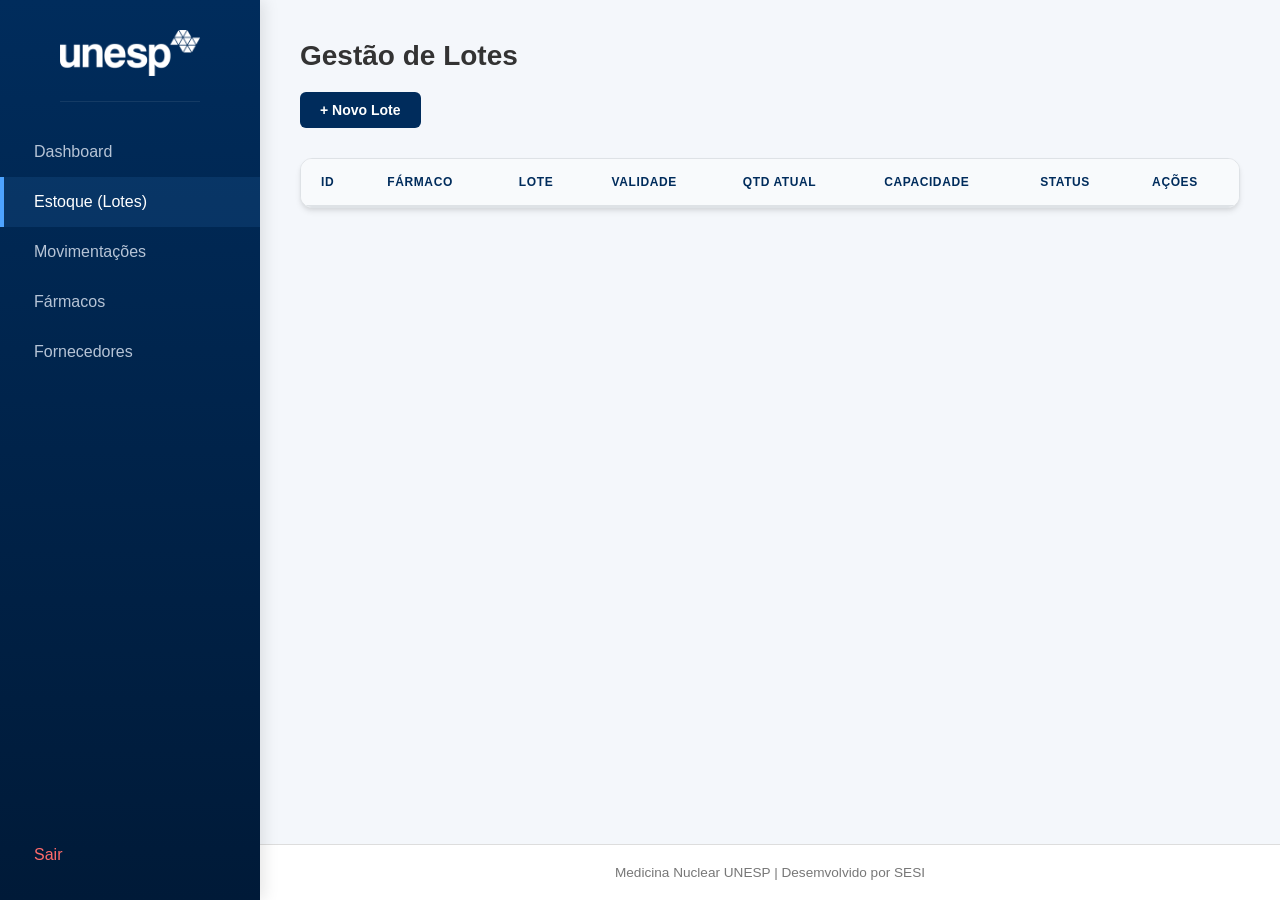
==== templates/html/estoque.html @ f712ef7e "Primeira versão do projeto" ====
<!DOCTYPE html>
<html lang="en">

<head>
    <meta charset="UTF-8">
    <meta name="viewport" content="width=device-width, initial-scale=1.0">
    <title>Estoque Lotes</title>
</head>

    <link rel="stylesheet" href="../../static/css/style.css">
</head>

<body class="dashboard-layout">
    <button class="menu-toggle" id="menuToggle">☰</button>
    <header>
        <img src="../../static/images/logo_unesp.png" alt="UNESP">
        <a href="dashboard.html" class="nav-link">Dashboard</a>
        <a href="estoque.html" class="nav-link active-page">Estoque (Lotes)</a>
        <a href="movimentacoes.html" class="nav-link">Movimentações</a>
        <a href="farmacos.html" class="nav-link">Fármacos</a>
        <a href="fornecedores.html" class="nav-link">Fornecedores</a>
        <a href="index.html" class="sair">Sair</a>
    </header>

    <div class="content-wrapper">
        <main>
            <div>
                <h1>Gestão de Lotes</h1>
                <button class="btn btn-primary" onclick="openModal('modal-lote')">+ Novo Lote</button>
            </div>
            <div class="table-responsive">
                <table>
                    <thead>
                        <tr>
                            <th>ID</th>
                            <th>Fármaco</th>
                            <th>Lote</th>
                            <th>Validade</th>
                            <th>Qtd Atual</th>
                            <th>Capacidade</th>
                            <th>Status</th>
                            <th>Ações</th>
                        </tr>
                    </thead>
                    <tbody></tbody>
                </table>
            </div>
        </main>

        <footer>Medicina Nuclear UNESP | Desemvolvido por SESI</footer>
    </div>
    <!-- Modal Lote -->
    <div id="modal-lote" class="modal-overlay hidden">
        <div class="modal-card">
            <h3>Novo Lote</h3>
            <div class="input-group" style="margin-top: 15px;">
                <label>Fármaco</label>
                <select id="sel-lote-farmaco">
                    <option value="">Selecione um fármaco...</option>
                </select>
            </div>
            <div class="input-group">
                <label>Identificação do Lote</label>
                <input type="text" id="in-lote-nome">
            </div>
            <div class="input-group">
                <label>Data de Validade</label>
                <input type="datetime-local" id="in-lote-val">
            </div>
            <div style="display: flex; gap: 10px;">
                <div class="input-group" style="flex: 1;"><label>Qtd Inicial</label><input type="number"
                        id="in-lote-qtd"></div>
                <div class="input-group" style="flex: 1;"><label>Capacidade Max</label><input type="number"
                        id="in-lote-cap"></div>
            </div>
            <div style="text-align: right; margin-top: 20px;">
                <button class="btn btn-outline" onclick="closeModals()">Cancelar</button>
                <button class="btn btn-primary" id="btn-save-lote">Salvar Lote</button>
            </div>
        </div>
    </div>

    <script>
        function openModal(modalId) {
            document.getElementById(modalId).classList.remove('hidden');
        }

        function closeModals() {
            const modals = document.querySelectorAll('.modal-overlay');
            modals.forEach(modal => modal.classList.add('hidden'));
        }

        // Fechar modal ao clicar fora dele
        window.onclick = function (event) {
            if (event.target.classList.contains('modal-overlay')) {
                closeModals();
            }
        }

        // Menu Mobile
        const menuToggle = document.getElementById('menuToggle');
        const header = document.querySelector('header');
        if (menuToggle && header) {
            menuToggle.addEventListener('click', (e) => {
                e.stopPropagation();
                header.classList.toggle('open');
            });

            // Fecha o menu ao clicar fora dele no mobile
            document.addEventListener('click', (e) => {
                if (header.classList.contains('open') && !header.contains(e.target) && e.target !== menuToggle) {
                    header.classList.remove('open');
                }
            });
        }
    </script>
</body>


</html>
---- static/css/style.css ----
/* ==========================================================================
   SIGIR UNESP - ESTILO CENTRALIZADO (DASHBOARD)
   ========================================================================== */

/* 1. RESET E TIPOGRAFIA */
* {
    margin: 0;
    padding: 0;
    box-sizing: border-box;
    font-family: 'Inter', 'Segoe UI', Roboto, Helvetica, Arial, sans-serif;
}

body {
    background-color: #f4f7fb;
    min-height: 100vh;
    transition: all 0.3s ease;
}

/* 2. ESTRUTURA DE LAYOUT (SIDEBAR / MAIN) */

/* Layout padrão para páginas internas (com sidebar) */
body.dashboard-layout {
    display: grid;
    grid-template-columns: 260px 1fr;
}

.content-wrapper {
    display: flex;
    flex-direction: column;
    min-height: 100vh;
    width: 100%;
    max-width: 100vw; /* Impede que o conteúdo estique a página */
    overflow-x: hidden; /* Trava a rolagem aqui, exceto onde permitido */
}

main {
    flex: 1;
    padding: 40px;
    width: 100%;
    max-width: 100%;
    box-sizing: border-box;
    overflow-wrap: break-word; /* Evita que textos longos estiquem o layout */
}

h1 {
    color: #333333;
    font-size: 28px;
    margin-bottom: 20px;
}

/* HEADER LATERAL (SIDEBAR) */
header {
    background: linear-gradient(180deg, #002c5c 0%, #001a38 100%);
    box-shadow: 4px 0 15px rgba(0, 0, 0, 0.1);
    display: flex;
    flex-direction: column;
    align-items: center;
    height: 100vh;
    color: white;
    padding: 30px 0 20px 0;
    position: sticky;
    top: 0;
    z-index: 1000;
    transition: all 0.3s ease;
}

header img {
    width: 140px;
    height: auto;
    margin-bottom: 25px;
    padding-bottom: 25px;
    border-bottom: 1px solid rgba(255, 255, 255, 0.08);
    display: block;
}

.nav-link,
.sair {
    width: 100%;
    padding: 16px 30px;
    color: #b6c4d6;
    text-decoration: none;
    font-size: 16px;
    font-weight: 500;
    transition: all 0.3s;
    border-left: 4px solid transparent;
    display: block;
}

.nav-link:hover {
    background-color: rgba(255, 255, 255, 0.05);
    color: #ffffff;
    border-left-color: #4da3ff;
}

.active-page {
    background-color: rgba(77, 163, 255, 0.1);
    color: #ffffff;
    border-left-color: #4da3ff;
}

.sair {
    margin-top: auto;
    color: #ff6b6b;
}

.sair:hover {
    background-color: rgba(255, 107, 107, 0.1);
    color: #ff8585;
    border-left-color: #ff6b6b;
}

/* FOOTER */
footer {
    background-color: #ffffff;
    border-top: 1px solid #dddddd;
    padding: 20px;
    text-align: center;
    font-size: 0.85rem;
    color: #777777;
    width: 100%;
    margin-top: auto;
}

/* 3. COMPONENTES (BOTÕES, INPUTS, MODALS, TABELAS) */

/* Botões */
.btn {
    padding: 10px 20px;
    border-radius: 6px;
    font-weight: 600;
    cursor: pointer;
    transition: all 0.2s;
    border: none;
    font-size: 14px;
    display: inline-block;
    text-decoration: none;
    text-align: center;
}

.btn-primary {
    background-color: #002c5c;
    color: white;
}

.btn-primary:hover {
    background-color: #003d80;
}

.btn-outline {
    background-color: transparent;
    border: 1px solid #dee2e6;
    color: #4a5568;
}

.btn-outline:hover {
    background-color: #f7fafc;
    border-color: #cbd5e0;
}

.btn-sm {
    padding: 6px 12px;
    font-size: 0.75rem;
    border-radius: 6px;
}

/* Inputs e Grupos */
.input-group {
    margin-bottom: 20px;
    text-align: left;
}

.input-group label {
    display: block;
    font-size: 14px;
    font-weight: 600;
    color: #4a5568;
    margin-bottom: 8px;
}

.input-group input,
.input-group select {
    width: 100%;
    padding: 10px 12px;
    border: 1px solid #dee2e6;
    border-radius: 6px;
    font-size: 16px;
    /* Evita zoom forçado no iPhone */
    transition: border-color 0.2s;
}

.input-group input:focus,
.input-group select:focus {
    outline: none;
    border-color: #4da3ff;
    box-shadow: 0 0 0 3px rgba(77, 163, 255, 0.1);
}

/* Modais */
.modal-overlay {
    position: fixed;
    top: 0;
    left: 0;
    width: 100%;
    height: 100%;
    background: rgba(0, 0, 0, 0.5);
    backdrop-filter: blur(4px);
    display: flex;
    justify-content: center;
    align-items: center;
    z-index: 2000;
    transition: opacity 0.3s ease;
}

.modal-card {
    background: #ffffff;
    padding: 30px;
    border-radius: 12px;
    width: 95%;
    /* Quase a tela toda no celular */
    max-width: 500px;
    box-shadow: 0 20px 25px -5px rgba(0, 0, 0, 0.1), 0 10px 10px -5px rgba(0, 0, 0, 0.04);
    animation: modalFadeIn 0.3s ease-out;
    margin: 10px;
    /* Garante que não cole no topo/fundo */
}

@keyframes modalFadeIn {
    from {
        transform: translateY(-20px);
        opacity: 0;
    }

    to {
        transform: translateY(0);
        opacity: 1;
    }
}

.hidden {
    display: none !important;
}

/* Tabelas e Responses */
.table-responsive {
    margin-top: 30px;
    width: 100%;
    overflow-x: auto;
    /* Força a barra de rolagem na tabela */
    display: block;
    /* Necessário para o overflow funcionar bem */
    background: #ffffff;
    border-radius: 12px;
    border: 1px solid #dee2e6;
    box-shadow: 0 4px 6px -1px rgba(0, 0, 0, 0.1), 0 2px 4px -1px rgba(0, 0, 0, 0.06);
    -webkit-overflow-scrolling: touch;
}

table {
    width: 100%;
    border-collapse: separate;
    border-spacing: 0;
    min-width: 600px;
    /* Garante que a tabela não esmague no mobile */
}

th {
    background-color: #f8fafc;
    color: #002c5c;
    font-weight: 700;
    text-transform: uppercase;
    font-size: 0.75rem;
    letter-spacing: 0.05em;
    padding: 16px 20px;
    border-bottom: 2px solid #dee2e6;
    text-align: left;
}

td {
    padding: 14px 20px;
    color: #333333;
    font-size: 0.875rem;
    border-bottom: 1px solid #f1f5f9;
    vertical-align: middle;
}

tbody tr:last-child td {
    border-bottom: none;
}

tbody tr:nth-child(even) {
    background-color: #f9fafb;
}

tbody tr:hover {
    background-color: #f1f5f9;
    transition: background-color 0.2s ease;
}

td strong {
    color: #002c5c;
    font-weight: 600;
}

/* Badges */
.badge {
    display: inline-flex;
    align-items: center;
    padding: 4px 10px;
    border-radius: 9999px;
    font-size: 0.7rem;
    font-weight: 700;
    text-transform: uppercase;
}

.badge-ok {
    background-color: #dcfce7;
    color: #166534;
    border: 1px solid #bbf7d0;
}

.badge-danger {
    background-color: #fee2e2;
    color: #991b1b;
    border: 1px solid #fecaca;
}

/* 4. ESPECÍFICO - DASHBOARD */
.page-header {
    display: flex;
    justify-content: space-between;
    align-items: center;
    margin-bottom: 30px;
}

#current-date {
    color: #666666;
    font-size: 0.9rem;
    font-weight: 500;
}

.card-grid {
    display: grid;
    grid-template-columns: repeat(auto-fit, minmax(250px, 1fr));
    gap: 20px;
}

.card {
    background: #ffffff;
    padding: 25px;
    border-radius: 12px;
    box-shadow: 0 4px 6px rgba(0, 0, 0, 0.05);
}

.card h4 {
    color: #666666;
    font-size: 14px;
    font-weight: 700;
    text-transform: uppercase;
    margin-bottom: 10px;
}

.card h2 {
    font-size: 2rem;
    color: #002c5c;
}

.stats-grid {
    display: grid;
    grid-template-columns: repeat(auto-fit, minmax(200px, 1fr));
    gap: 20px;
    margin-bottom: 30px;
}

.stat-card {
    background: #f8f7f7;
    padding: 20px;
    border-radius: 12px;
    box-shadow: 0 4px 6px rgba(0, 0, 0, 0.05);
}

/* 5. RESPONSIVIDADE */

/* Button hamburguer (mobile) */
.menu-toggle {
    display: none;
    position: fixed;
    top: 15px;
    left: 15px;
    background: #002c5c;
    color: white;
    border: none;
    padding: 10px 15px;
    border-radius: 5px;
    cursor: pointer;
    z-index: 1100;
    font-size: 20px;
    box-shadow: 0 2px 10px rgba(0, 0, 0, 0.2);
}

@media (max-width: 900px) {
    body.dashboard-layout {
        grid-template-columns: 1fr;
    }

    header {
        position: fixed;
        left: -260px;
        width: 260px;
        box-shadow: 10px 0 30px rgba(0, 0, 0, 0.3);
    }

    header.open {
        left: 0;
    }

    .menu-toggle {
        display: block;
    }

    main {
        padding: 80px 15px 20px 15px;
    }

    .page-header {
        flex-direction: column;
        align-items: flex-start;
        gap: 10px;
    }

    .card-grid,
    .stats-grid {
        grid-template-columns: 1fr;
    }

    h1 {
        font-size: 24px;
    }
}

@media (max-width: 480px) {
    main {
        padding: 70px 10px 20px 10px;
    }

    .card {
        padding: 20px;
    }

    .card h2 {
        font-size: 1.5rem;
    }
}
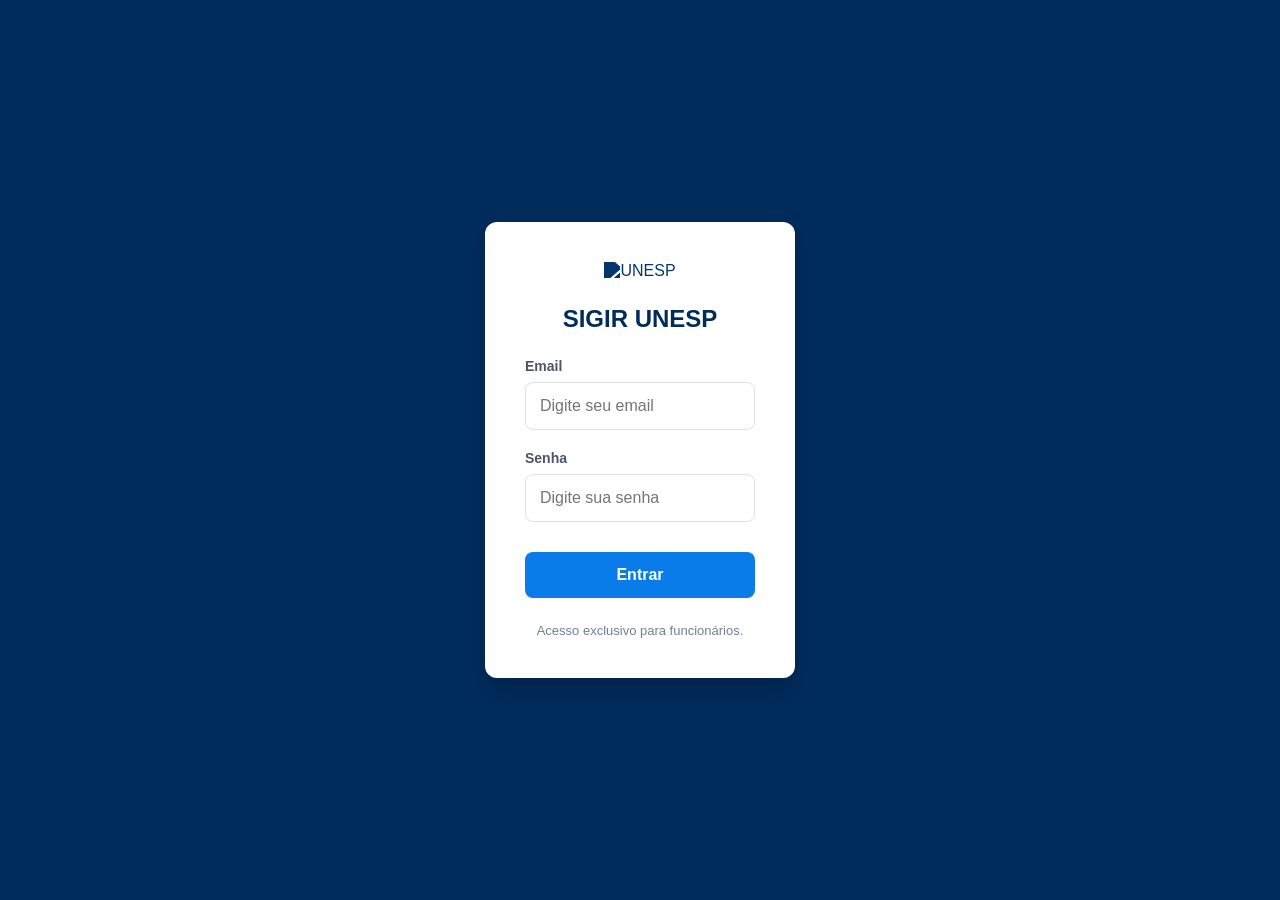
==== commit c1c5e37d: "Atualiza projeto do TCC" ====
--- a/templates/html/estoque.html
+++ b/templates/html/estoque.html
@@ -1,120 +1,377 @@
 <!DOCTYPE html>
-<html lang="en">
+<html lang="pt-BR">
 
 <head>
     <meta charset="UTF-8">
     <meta name="viewport" content="width=device-width, initial-scale=1.0">
-    <title>Estoque Lotes</title>
+
+    <title>Estoque (Lotes)</title>
+
+    <link rel="stylesheet" href="/static/css/style.css">
+
+    <style>
+        /* Estilos básicos para o alerta de mensagem funcionar visualmente */
+        .alert {
+            padding: 10px;
+            margin: 10px 0;
+            border-radius: 4px;
+            font-weight: bold;
+        }
+
+        .alert-success {
+            background-color: #d4edda;
+            color: #155724;
+            border: 1px solid #c3e6cb;
+        }
+
+        .alert-danger {
+            background-color: #f8d7da;
+            color: #721c24;
+            border: 1px solid #f5c6cb;
+        }
+
+        .alert-warning {
+            background-color: #fff3cd;
+            color: #856404;
+            border: 1px solid #ffeeba;
+        }
+    </style>
+
 </head>
 
-    <link rel="stylesheet" href="../../static/css/style.css">
-</head>
 
 <body class="dashboard-layout">
+
     <button class="menu-toggle" id="menuToggle">☰</button>
+
+
     <header>
+
         <img src="../../static/images/logo_unesp.png" alt="UNESP">
-        <a href="dashboard.html" class="nav-link">Dashboard</a>
-        <a href="estoque.html" class="nav-link active-page">Estoque (Lotes)</a>
-        <a href="movimentacoes.html" class="nav-link">Movimentações</a>
-        <a href="farmacos.html" class="nav-link">Fármacos</a>
-        <a href="fornecedores.html" class="nav-link">Fornecedores</a>
-        <a href="index.html" class="sair">Sair</a>
+
+        <a href="dashboard.html" class="nav-link">
+            Dashboard
+        </a>
+
+        <a href="estoque.html" class="nav-link active-page">
+            Estoque (Lotes)
+        </a>
+
+        <a href="movimentacoes.html" class="nav-link">
+            Movimentações
+        </a>
+
+        <a href="farmacos.html" class="nav-link">
+            Fármacos
+        </a>
+
+        <a href="fornecedores.html" class="nav-link">
+            Fornecedores
+        </a>
+
+        <button class="sair" onclick="fazer_logout()">
+            Sair
+        </button>
+
     </header>
 
+
     <div class="content-wrapper">
+
         <main>
-            <div>
-                <h1>Gestão de Lotes</h1>
-                <button class="btn btn-primary" onclick="openModal('modal-lote')">+ Novo Lote</button>
-            </div>
+
+            <div class="page-header">
+
+                <h1>Estoque (Lotes)</h1>
+
+                <button
+                    class="btn btn-primary"
+                    onclick="prepararModalLote(); openModal('modal-lote')">
+
+                    + Novo Lote
+
+                </button>
+
+            </div>
+
+
+            <div id="mensagem"></div>
+
+
             <div class="table-responsive">
+
                 <table>
+
                     <thead>
+
                         <tr>
+
                             <th>ID</th>
+
                             <th>Fármaco</th>
-                            <th>Lote</th>
+
+                            <th>Nº do Lote</th>
+
+                            <th>Fabricação</th>
+
                             <th>Validade</th>
-                            <th>Qtd Atual</th>
+
+                            <th>Quantidade</th>
+
                             <th>Capacidade</th>
+
                             <th>Status</th>
+
                             <th>Ações</th>
+
                         </tr>
+
                     </thead>
-                    <tbody></tbody>
+
+
+                    <tbody id="tabela-lotes"></tbody>
+
                 </table>
-            </div>
+
+            </div>
+
         </main>
 
-        <footer>Medicina Nuclear UNESP | Desemvolvido por SESI</footer>
+
+        <footer>
+            Medicina Nuclear UNESP | Desenvolvido por SESI
+        </footer>
+
     </div>
-    <!-- Modal Lote -->
-    <div id="modal-lote" class="modal-overlay hidden">
+
+
+    <!-- Modal de Lote -->
+    <div
+        id="modal-lote"
+        class="modal-overlay hidden">
+
         <div class="modal-card">
-            <h3>Novo Lote</h3>
-            <div class="input-group" style="margin-top: 15px;">
+
+            <h3 id="titulo-modal-lote">
+                Novo Lote
+            </h3>
+
+
+            <!-- Guarda o ID quando estivermos editando -->
+            <input
+                type="hidden"
+                id="in-lote-id">
+
+
+            <div
+                class="input-group"
+                style="margin-top: 15px;">
+
                 <label>Fármaco</label>
+
                 <select id="sel-lote-farmaco">
-                    <option value="">Selecione um fármaco...</option>
+
+                    <option value="">
+                        Selecione um fármaco...
+                    </option>
+
                 </select>
-            </div>
+
+            </div>
+
+
             <div class="input-group">
-                <label>Identificação do Lote</label>
-                <input type="text" id="in-lote-nome">
-            </div>
-            <div class="input-group">
-                <label>Data de Validade</label>
-                <input type="datetime-local" id="in-lote-val">
-            </div>
+
+                <label>Número do Lote</label>
+
+                <input
+                    type="text"
+                    id="in-lote-numero"
+                    placeholder="Ex: LT-001">
+
+            </div>
+
+
             <div style="display: flex; gap: 10px;">
-                <div class="input-group" style="flex: 1;"><label>Qtd Inicial</label><input type="number"
-                        id="in-lote-qtd"></div>
-                <div class="input-group" style="flex: 1;"><label>Capacidade Max</label><input type="number"
-                        id="in-lote-cap"></div>
-            </div>
+
+                <div
+                    class="input-group"
+                    style="flex: 1;">
+
+                    <label>Data de Fabricação</label>
+
+                    <input
+                        type="date"
+                        id="in-lote-fabricacao">
+
+                </div>
+
+
+                <div
+                    class="input-group"
+                    style="flex: 1;">
+
+                    <label>Data de Validade</label>
+
+                    <input
+                        type="date"
+                        id="in-lote-validade">
+
+                </div>
+
+            </div>
+
+
+            <div style="display: flex; gap: 10px;">
+
+                <div
+                    class="input-group"
+                    style="flex: 1;">
+
+                    <label>Quantidade Inicial</label>
+
+                    <input
+                        type="number"
+                        id="in-lote-quantidade"
+                        min="0"
+                        placeholder="Ex: 10">
+
+                </div>
+
+
+                <div
+                    class="input-group"
+                    style="flex: 1;">
+
+                    <label>Capacidade</label>
+
+                    <input
+                        type="number"
+                        id="in-lote-capacidade"
+                        min="1"
+                        placeholder="Ex: 100">
+
+                </div>
+
+            </div>
+
+
             <div style="text-align: right; margin-top: 20px;">
-                <button class="btn btn-outline" onclick="closeModals()">Cancelar</button>
-                <button class="btn btn-primary" id="btn-save-lote">Salvar Lote</button>
-            </div>
+
+                <button
+                    class="btn btn-outline"
+                    onclick="cancelarLote()">
+
+                    Cancelar
+
+                </button>
+
+
+                <button
+                    class="btn btn-primary"
+                    id="btn-save-lote"
+                    onclick="salvar_lote()">
+
+                    Salvar Lote
+
+                </button>
+
+            </div>
+
         </div>
+
     </div>
 
+
     <script>
+
         function openModal(modalId) {
-            document.getElementById(modalId).classList.remove('hidden');
-        }
+
+            document
+                .getElementById(modalId)
+                .classList.remove('hidden');
+
+        }
+
 
         function closeModals() {
-            const modals = document.querySelectorAll('.modal-overlay');
-            modals.forEach(modal => modal.classList.add('hidden'));
-        }
+
+            const modals =
+                document.querySelectorAll('.modal-overlay');
+
+            modals.forEach(
+                modal => modal.classList.add('hidden')
+            );
+
+        }
+
 
         // Fechar modal ao clicar fora dele
         window.onclick = function (event) {
-            if (event.target.classList.contains('modal-overlay')) {
+
+            if (
+                event.target.classList.contains(
+                    'modal-overlay'
+                )
+            ) {
+
                 closeModals();
+
             }
-        }
+
+        }
+
 
         // Menu Mobile
-        const menuToggle = document.getElementById('menuToggle');
-        const header = document.querySelector('header');
+        const menuToggle =
+            document.getElementById('menuToggle');
+
+        const header =
+            document.querySelector('header');
+
+
         if (menuToggle && header) {
-            menuToggle.addEventListener('click', (e) => {
-                e.stopPropagation();
-                header.classList.toggle('open');
-            });
+
+            menuToggle.addEventListener(
+                'click',
+                (e) => {
+
+                    e.stopPropagation();
+
+                    header.classList.toggle('open');
+
+                }
+            );
+
 
             // Fecha o menu ao clicar fora dele no mobile
-            document.addEventListener('click', (e) => {
-                if (header.classList.contains('open') && !header.contains(e.target) && e.target !== menuToggle) {
-                    header.classList.remove('open');
+            document.addEventListener(
+                'click',
+                (e) => {
+
+                    if (
+                        header.classList.contains('open')
+                        &&
+                        !header.contains(e.target)
+                        &&
+                        e.target !== menuToggle
+                    ) {
+
+                        header.classList.remove('open');
+
+                    }
+
                 }
-            });
-        }
+            );
+
+        }
+
     </script>
+
+
+    <script src="/static/js/estoque.js"></script>
+    <script src="/static/js/dashboard.js"></script>
+
 </body>
 
-
 </html>
